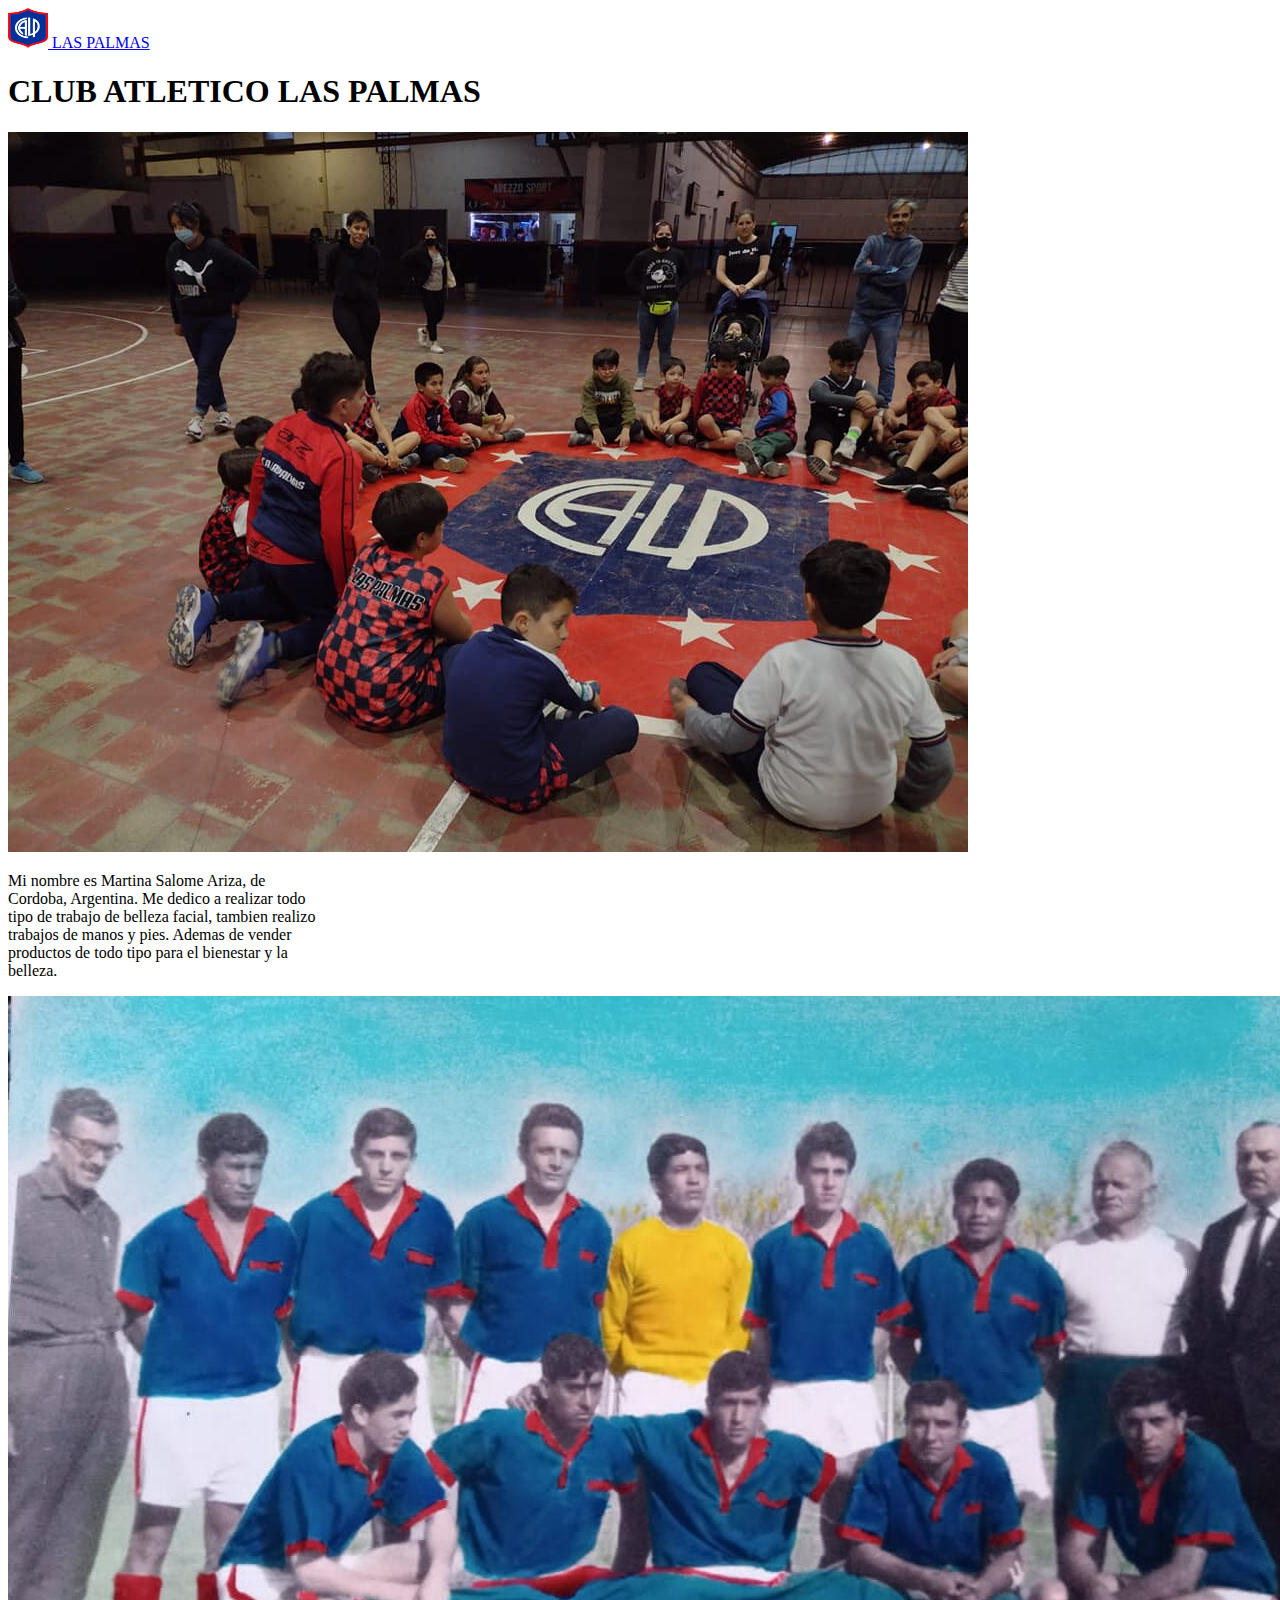
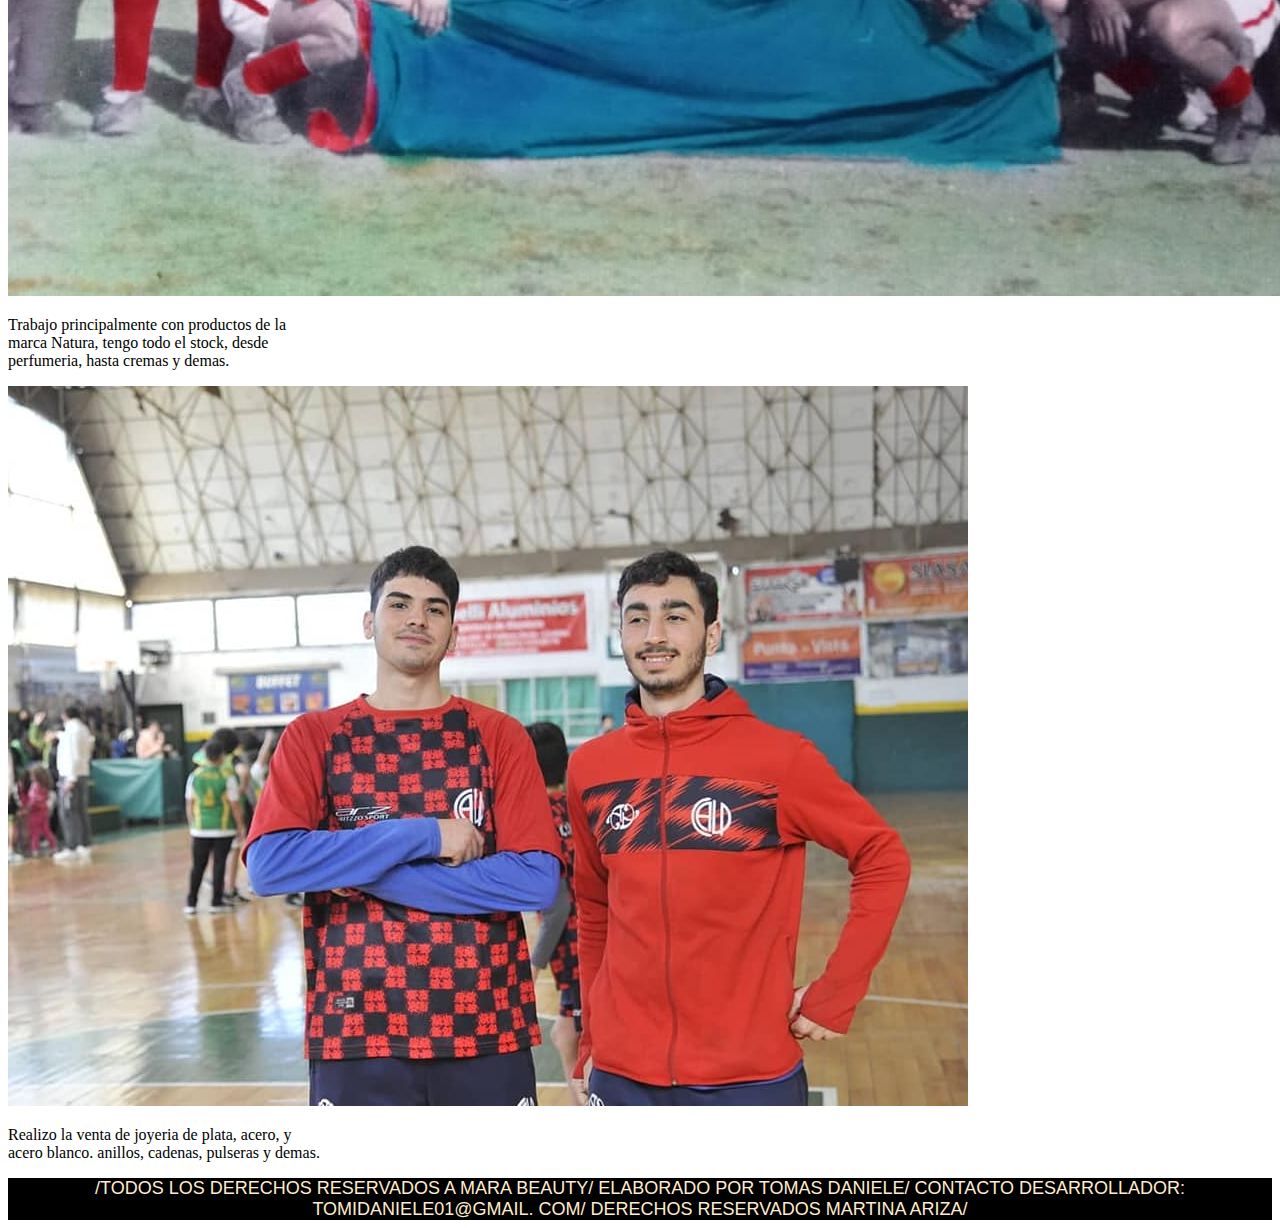
==== pages/conocenos.html @ 5c6c6816 "cambios en index y css" ====
<!DOCTYPE html>
<html lang="en">
<head>
    <meta charset="UTF-8">
    <meta http-equiv="X-UA-Compatible" content="IE=edge">
    <meta name="viewport" content="width=device-width, initial-scale=1.0">
    <link href="https://cdn.jsdelivr.net/npm/bootstrap@5.1.3/dist/css/bootstrap.min.css" rel="stylesheet" integrity="sha384-1BmE4kWBq78iYhFldvKuhfTAU6auU8tT94WrHftjDbrCEXSU1oBoqyl2QvZ6jIW3" 
     crossorigin="anonymous">
     <link rel="stylesheet" href="../css/conocenos.css">
    <title>Conocenos</title>
</head>
<body>
    <nav class="navbar navbar-light bg-light mb-3">
        <div class="container-fluid">
          <a class="navbar-brand d-flex align-items-center" href="../index.html">
            <img src="../img/las palmas (1).png" alt="" width="40" height="40" class="d-inline-block align-text-top">
            LAS PALMAS
          </a>
        </div>
    </nav>
    <h1 class="h3 text-center mb-1">CLUB ATLETICO LAS PALMAS</h1>
    <main class="container d-flex justify-content-center mt-5">
        <div class="row d-flex justify-content-center">
            <div class="card m-3" style="width: 20rem;">
                <img src="../img/somos.jpg" class="card-img-top" alt="...">
                <div class="card-body">
                  <p class="card-text">Mi nombre es Martina Salome Ariza, de Cordoba, Argentina.
                      Me dedico a realizar todo tipo de trabajo de belleza facial, tambien realizo trabajos de manos y pies.
                      Ademas de vender productos de todo tipo para el bienestar y la belleza.
                  </p>
                </div>
              </div>
              <div class="card m-3" style="width: 20rem;">
                <img src="../img/viejos.jpg" class="card-img-top" alt="...">
                <div class="card-body">
                  <p class="card-text">Trabajo principalmente con productos de la marca Natura, tengo todo el stock, desde perfumeria, hasta cremas y demas.</p>
                </div>
              </div>
              <div class="card m-3" style="width: 20rem;">
                <img src="../img/juani y miguel.jpg" class="card-img-top" alt="...">
                <div class="card-body">
                  <p class="card-text">Realizo la venta de joyeria de plata, acero, y acero blanco.
                      anillos, cadenas, pulseras y demas.
                  </p>
                </div>
              </div>
        </div>
    </main>
    <section class="footer">
        <footer>
            /TODOS LOS DERECHOS RESERVADOS A MARA BEAUTY/ ELABORADO POR 
            TOMAS DANIELE/ CONTACTO DESARROLLADOR: TOMIDANIELE01@GMAIL.
            COM/ DERECHOS RESERVADOS MARTINA ARIZA/
        </footer>
    </section>

    <script src="https://cdn.jsdelivr.net/npm/bootstrap@5.1.3/dist/js/bootstrap.bundle.min.js" integrity="sha384-ka7Sk0Gln4gmtz2MlQnikT1wXgYsOg+OMhuP+IlRH9sENBO0LRn5q+8nbTov4+1p" 
     crossorigin="anonymous"></script>
</body>
</html>
---- css/conocenos.css ----
footer{
    display: flex;
    justify-content: center;
    background-color: black;
    color: blanchedalmond;
    font-family: 'Oswald', sans-serif;
    font-size: 18px;
    text-align: center;

}
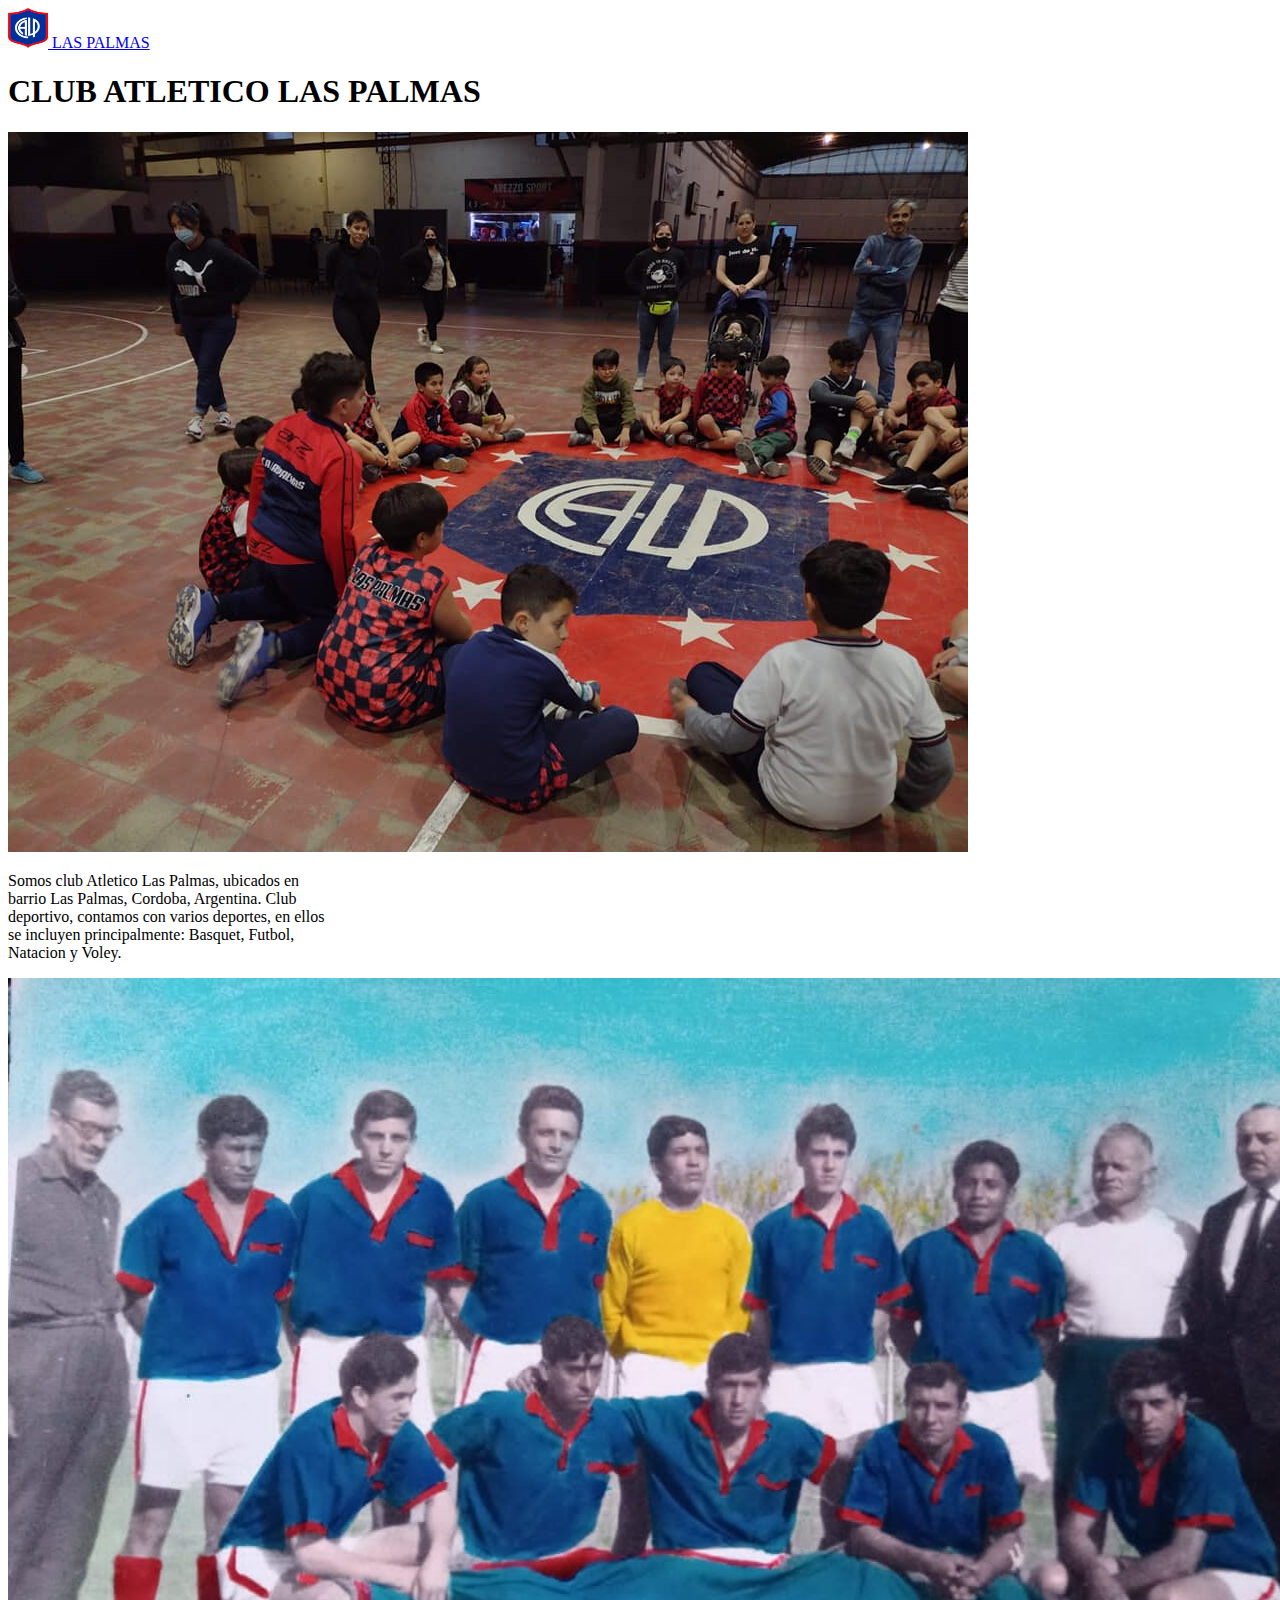
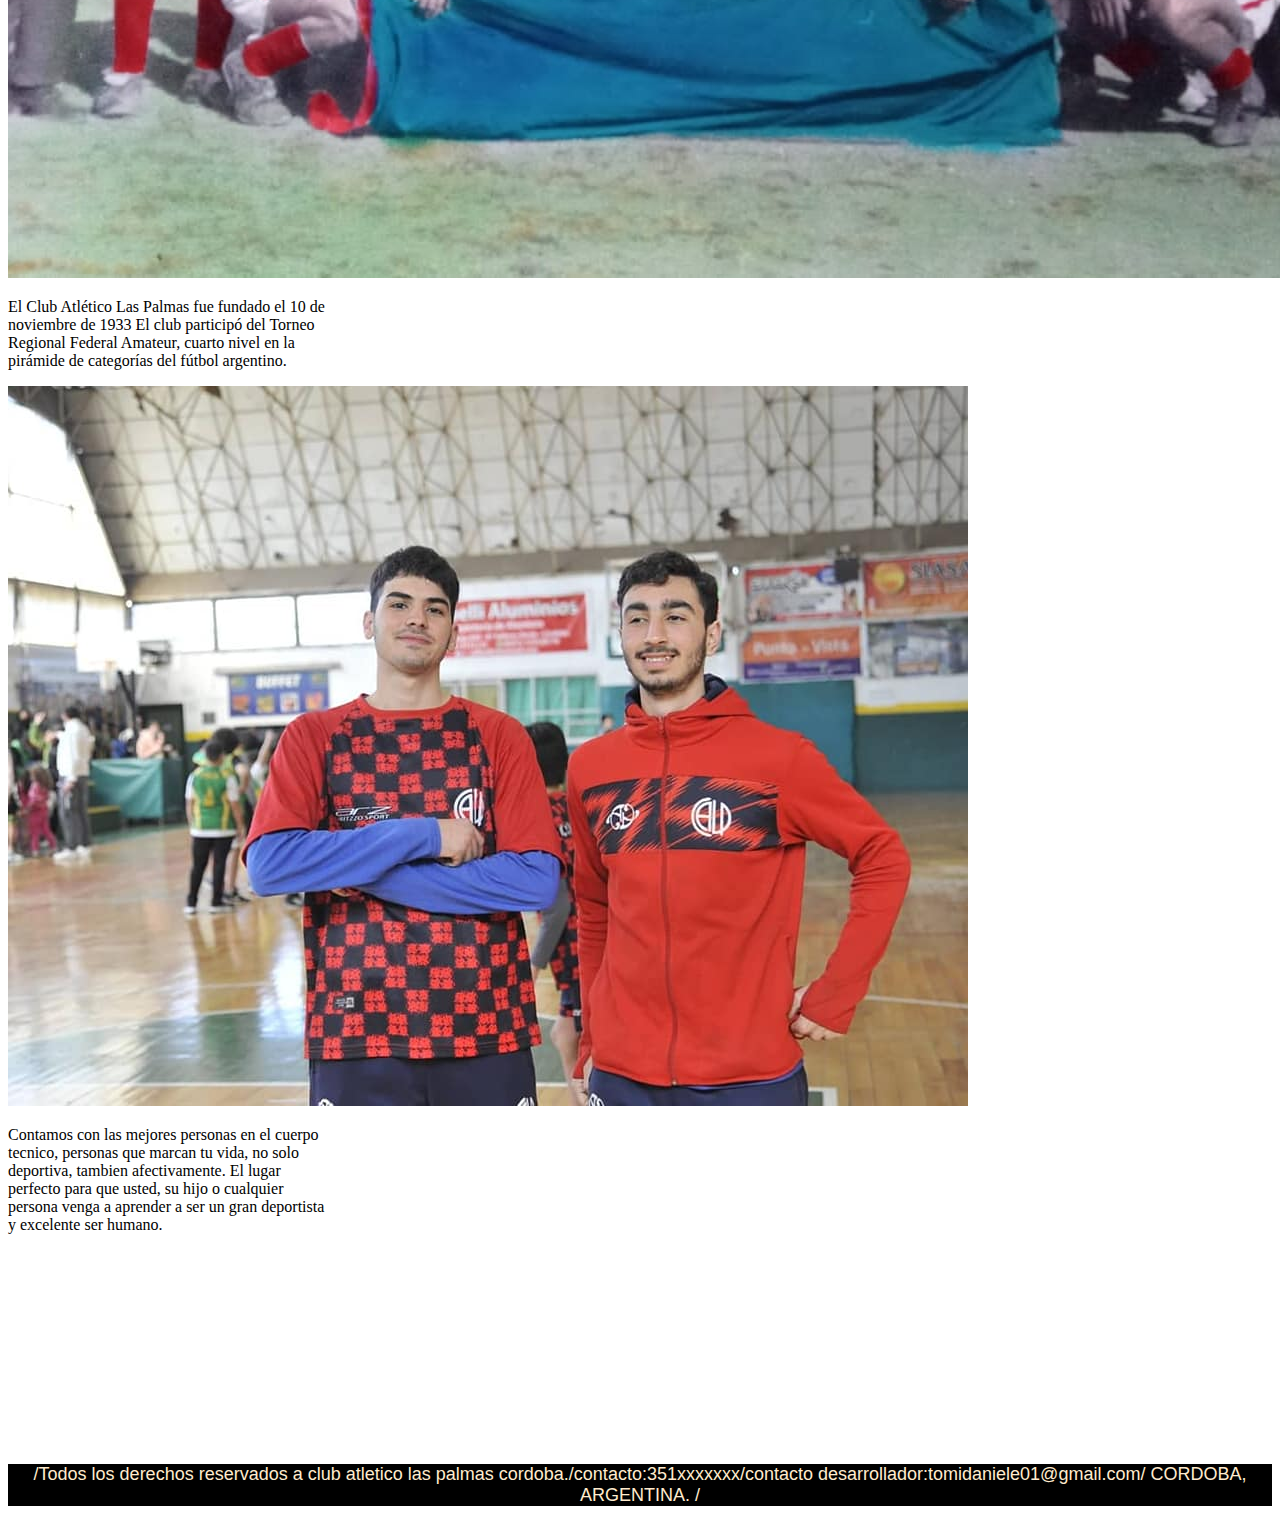
==== commit 1713215f: "cambios en el index, proyecto hecho responsive" ====
--- a/pages/conocenos.html
+++ b/pages/conocenos.html
@@ -11,7 +11,7 @@
 </head>
 <body>
     <nav class="navbar navbar-light bg-light mb-3">
-        <div class="container-fluid">
+        <div class="container-fluid d-flex justify-content-center">
           <a class="navbar-brand d-flex align-items-center" href="../index.html">
             <img src="../img/las palmas (1).png" alt="" width="40" height="40" class="d-inline-block align-text-top">
             LAS PALMAS
@@ -24,35 +24,33 @@
             <div class="card m-3" style="width: 20rem;">
                 <img src="../img/somos.jpg" class="card-img-top" alt="...">
                 <div class="card-body">
-                  <p class="card-text">Mi nombre es Martina Salome Ariza, de Cordoba, Argentina.
-                      Me dedico a realizar todo tipo de trabajo de belleza facial, tambien realizo trabajos de manos y pies.
-                      Ademas de vender productos de todo tipo para el bienestar y la belleza.
+                  <p class="card-text">Somos club Atletico Las Palmas, ubicados en barrio Las Palmas, Cordoba, Argentina.
+                    Club deportivo, contamos con varios deportes, en ellos se incluyen principalmente: Basquet, Futbol, Natacion y Voley.
                   </p>
                 </div>
               </div>
               <div class="card m-3" style="width: 20rem;">
                 <img src="../img/viejos.jpg" class="card-img-top" alt="...">
                 <div class="card-body">
-                  <p class="card-text">Trabajo principalmente con productos de la marca Natura, tengo todo el stock, desde perfumeria, hasta cremas y demas.</p>
+                  <p class="card-text">El Club Atlético Las Palmas fue fundado el 10 de noviembre de 1933
+                    El club participó del Torneo Regional Federal Amateur, cuarto nivel en la pirámide de categorías del fútbol argentino.</p>
                 </div>
               </div>
               <div class="card m-3" style="width: 20rem;">
                 <img src="../img/juani y miguel.jpg" class="card-img-top" alt="...">
                 <div class="card-body">
-                  <p class="card-text">Realizo la venta de joyeria de plata, acero, y acero blanco.
-                      anillos, cadenas, pulseras y demas.
+                  <p class="card-text">Contamos con las mejores personas en el cuerpo tecnico, personas que marcan tu vida, no solo deportiva, tambien afectivamente.
+                    El lugar perfecto para que usted, su hijo o cualquier persona venga a aprender a ser un gran deportista y excelente ser humano.
                   </p>
                 </div>
               </div>
         </div>
     </main>
-    <section class="footer">
-        <footer>
-            /TODOS LOS DERECHOS RESERVADOS A MARA BEAUTY/ ELABORADO POR 
-            TOMAS DANIELE/ CONTACTO DESARROLLADOR: TOMIDANIELE01@GMAIL.
-            COM/ DERECHOS RESERVADOS MARTINA ARIZA/
-        </footer>
-    </section>
+    <section>
+      <footer>
+          /Todos los derechos reservados a club atletico las palmas cordoba./contacto:351xxxxxxx/contacto desarrollador:tomidaniele01@gmail.com/ CORDOBA, ARGENTINA. /
+      </footer>
+  </section>
 
     <script src="https://cdn.jsdelivr.net/npm/bootstrap@5.1.3/dist/js/bootstrap.bundle.min.js" integrity="sha384-ka7Sk0Gln4gmtz2MlQnikT1wXgYsOg+OMhuP+IlRH9sENBO0LRn5q+8nbTov4+1p" 
      crossorigin="anonymous"></script>
--- a/css/conocenos.css
+++ b/css/conocenos.css
@@ -6,5 +6,10 @@
     font-family: 'Oswald', sans-serif;
     font-size: 18px;
     text-align: center;
-
+    margin-top: 230px;
+}
+@media screen and (max-width:800px){
+    footer{
+        margin-top: 50px;
+    }
 }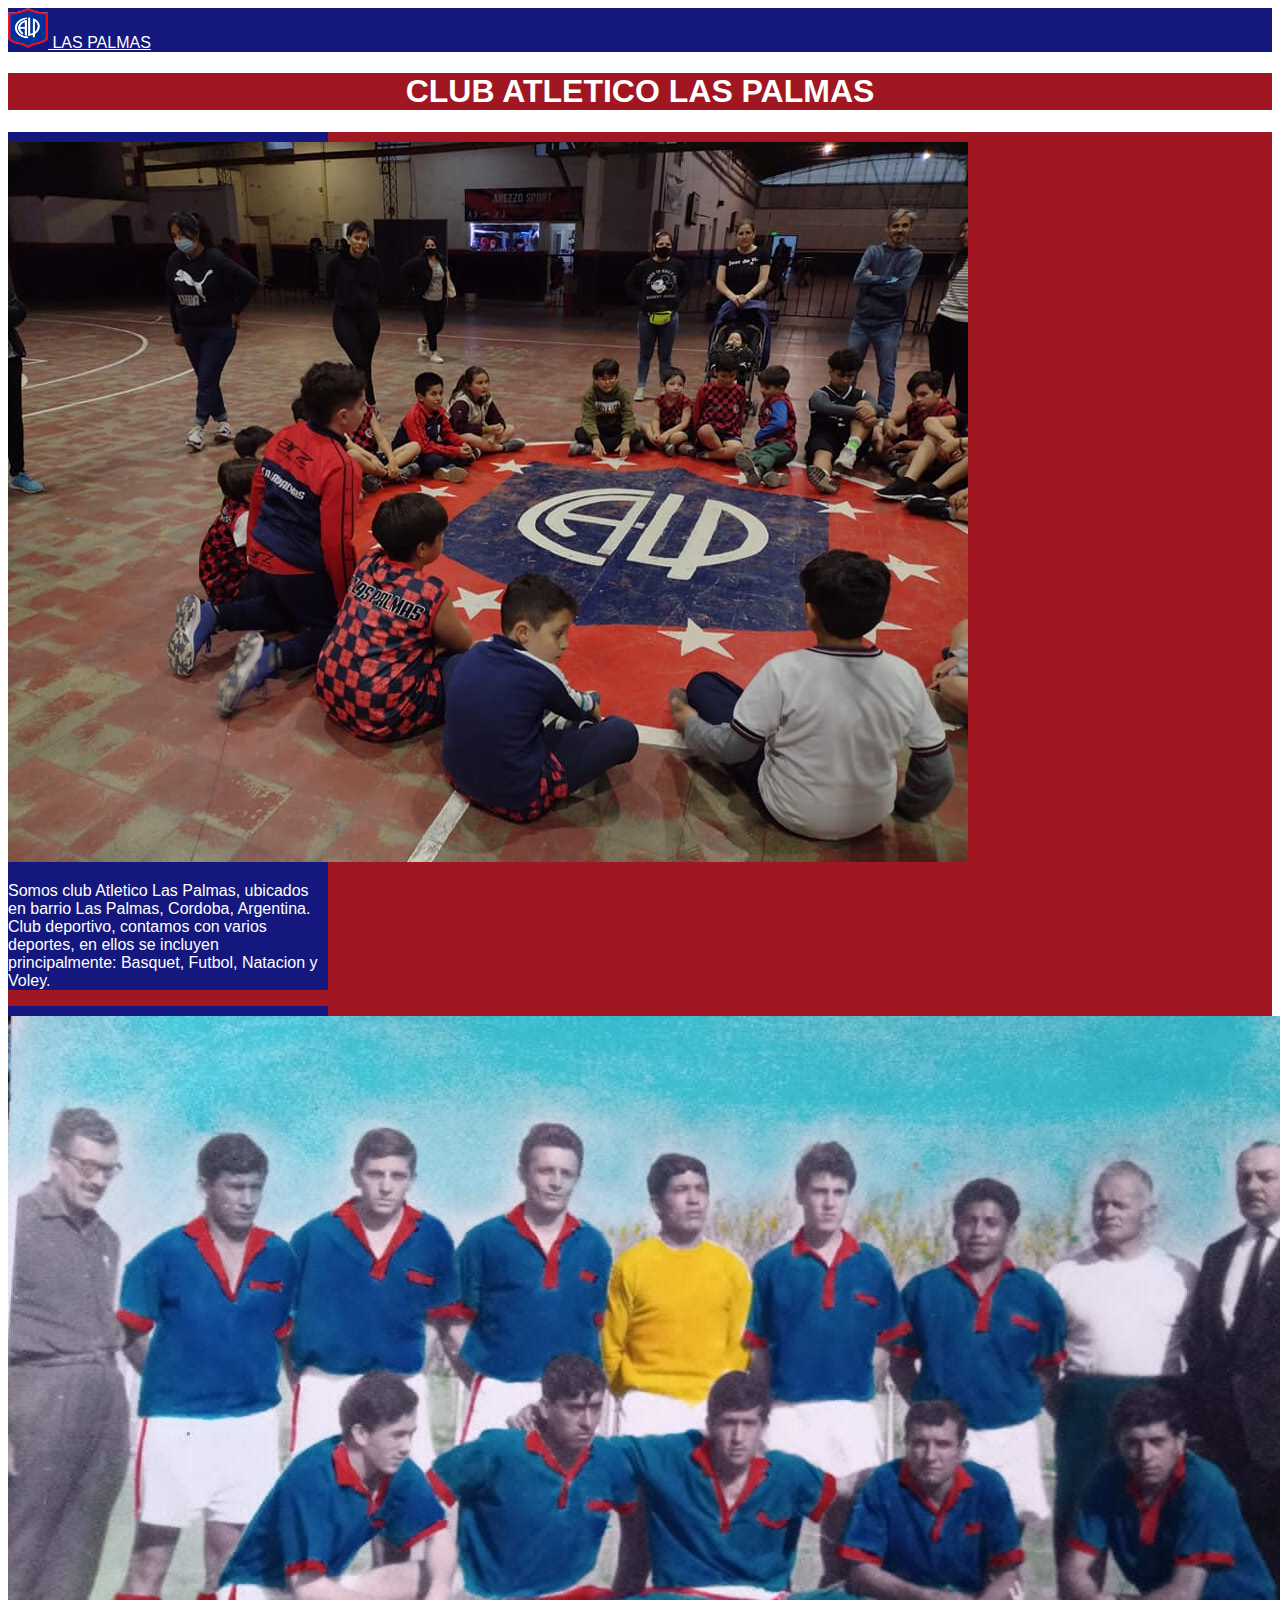
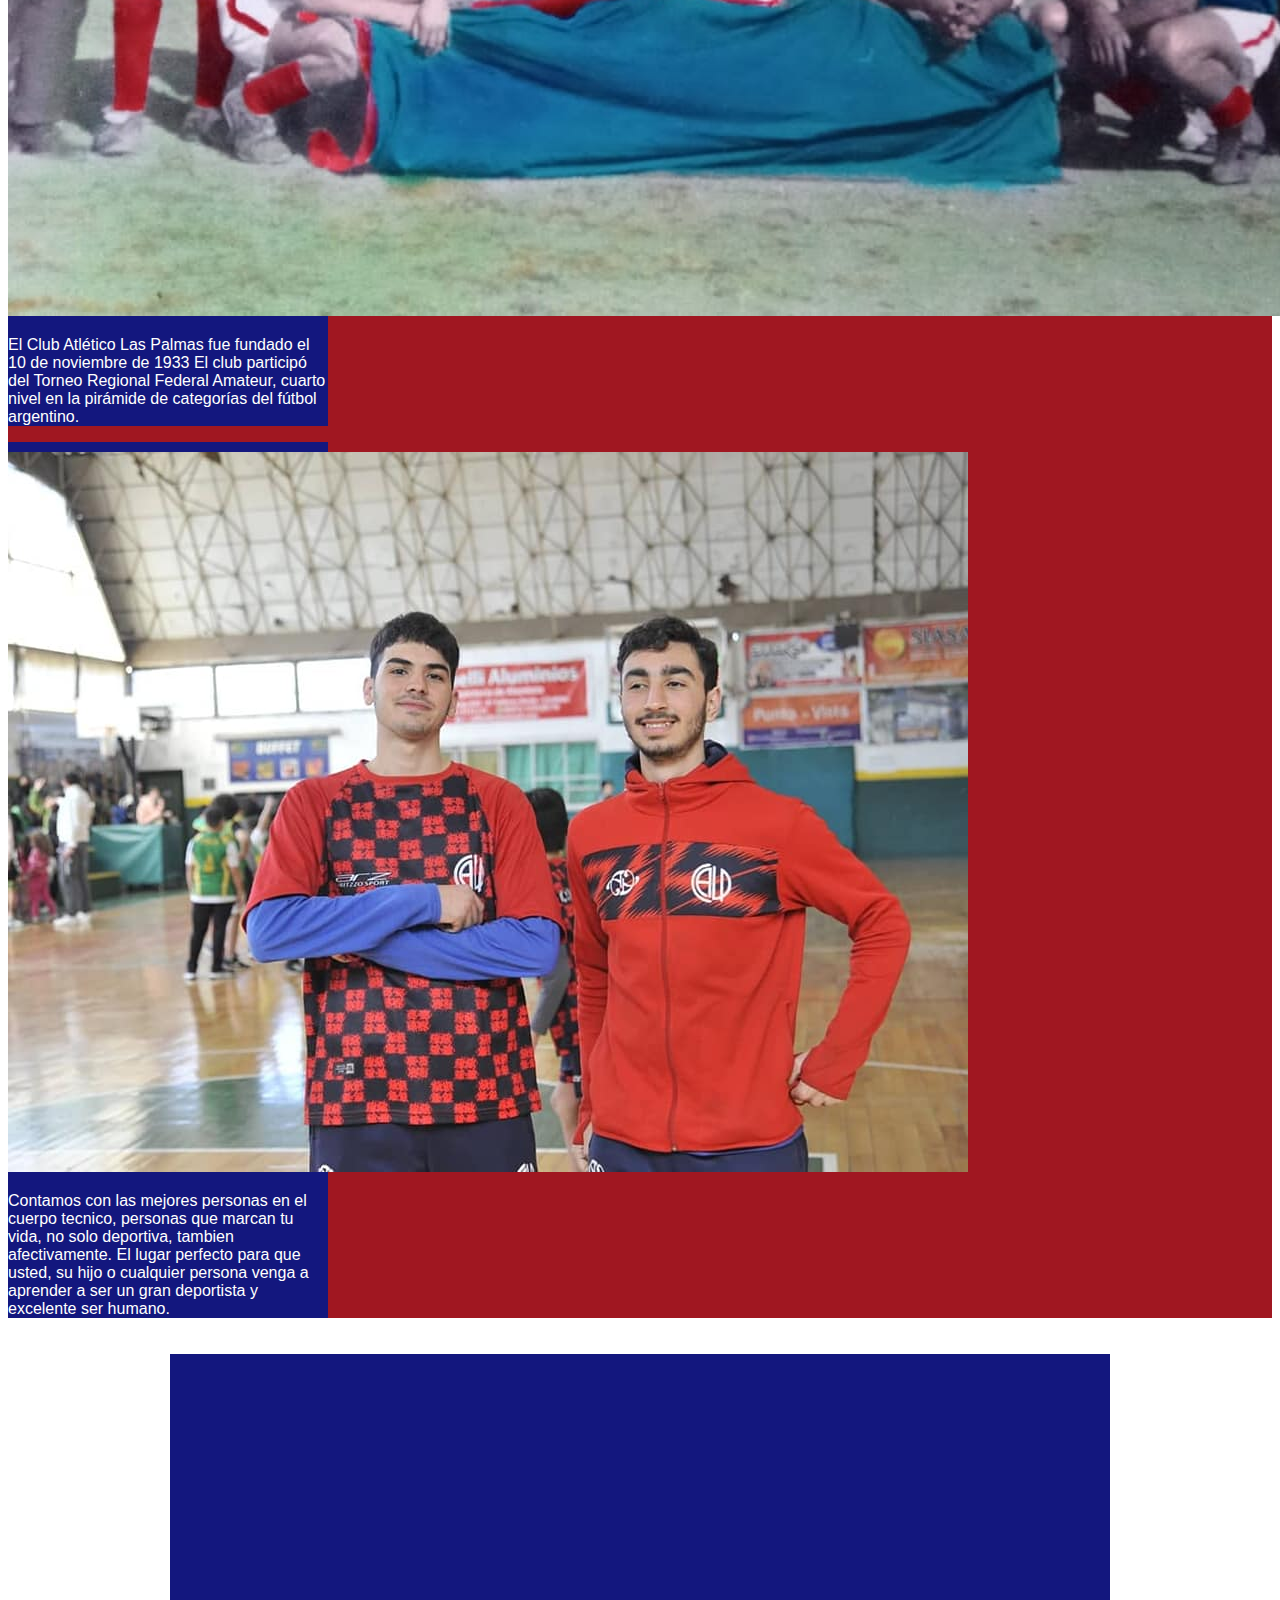
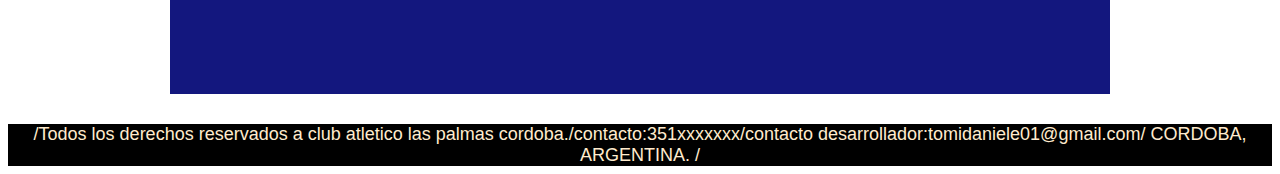
==== commit 834fab51: "cambios en lo responsive, los colores, imagenes agregadas, se agrego iframe" ====
--- a/pages/conocenos.html
+++ b/pages/conocenos.html
@@ -4,8 +4,13 @@
     <meta charset="UTF-8">
     <meta http-equiv="X-UA-Compatible" content="IE=edge">
     <meta name="viewport" content="width=device-width, initial-scale=1.0">
+    <!--metaetiquetas agregadas-->
+    <meta name="keywords" content="Las palmas, club atletico, equipo, deportes, basquet, futbol, voley, cordoba, Torneo, perfecto">
+    <meta name="description" content="conocenos, esta pestana muestra informacion acerca de nuestro club atletico las palmas.">
+    <!--link de bootstrap-->
     <link href="https://cdn.jsdelivr.net/npm/bootstrap@5.1.3/dist/css/bootstrap.min.css" rel="stylesheet" integrity="sha384-1BmE4kWBq78iYhFldvKuhfTAU6auU8tT94WrHftjDbrCEXSU1oBoqyl2QvZ6jIW3" 
      crossorigin="anonymous">
+     <!--link del css-->
      <link rel="stylesheet" href="../css/conocenos.css">
     <title>Conocenos</title>
 </head>
@@ -46,12 +51,15 @@
               </div>
         </div>
     </main>
+    <article>
+      <iframe src="https://www.google.com/maps/embed?pb=!1m18!1m12!1m3!1d3405.364196758596!2d-64.2408953853463!3d-31.40409040279856!2m3!1f0!2f0!3f0!3m2!1i1024!2i768!4f13.1!3m3!1m2!1s0x943298b597e918ed%3A0x63ae1f613dc598de!2sClub%20Atl%C3%A9tico%20Las%20Palmas!5e0!3m2!1ses-419!2sar!4v1652310728370!5m2!1ses-419!2sar" width="400" height="300" style="border:0;" allowfullscreen="" loading="lazy" referrerpolicy="no-referrer-when-downgrade"></iframe>
+    </article>
     <section>
       <footer>
           /Todos los derechos reservados a club atletico las palmas cordoba./contacto:351xxxxxxx/contacto desarrollador:tomidaniele01@gmail.com/ CORDOBA, ARGENTINA. /
       </footer>
   </section>
-
+  <!--link del script bootstrap-->
     <script src="https://cdn.jsdelivr.net/npm/bootstrap@5.1.3/dist/js/bootstrap.bundle.min.js" integrity="sha384-ka7Sk0Gln4gmtz2MlQnikT1wXgYsOg+OMhuP+IlRH9sENBO0LRn5q+8nbTov4+1p" 
      crossorigin="anonymous"></script>
 </body>
--- a/css/conocenos.css
+++ b/css/conocenos.css
@@ -6,7 +6,44 @@
     font-family: 'Oswald', sans-serif;
     font-size: 18px;
     text-align: center;
-    margin-top: 230px;
+    margin-top: 10px;
+}
+.row{
+    background-color: #A01721;
+}
+.card{
+    color: white;
+    background-color: #13177E;
+}
+img.card-img-top{
+    margin-top: 10px;
+}
+.navbar>.container, .navbar>.container-fluid, .navbar>.container-lg, .navbar>.container-md, .navbar>.container-sm, .navbar>.container-xl, .navbar>.container-xxl {
+    display: flex;
+    background-color: #13177E;
+}
+.navbar-light .navbar-brand {
+    color: white;
+    font-family: 'Oswald', sans-serif;
+}
+h1{
+    color: white;
+    text-align: center;
+    font-family: 'Oswald', sans-serif;
+    background-color: #A01721;
+}
+p{
+    font-family: 'Oswald', sans-serif;
+}
+article iframe {
+    width: 900px;
+    margin: 20px;
+    padding: 20px;
+    background-color: #13177E;
+}
+article{
+    display: flex;
+    justify-content: center;
 }
 @media screen and (max-width:800px){
     footer{
